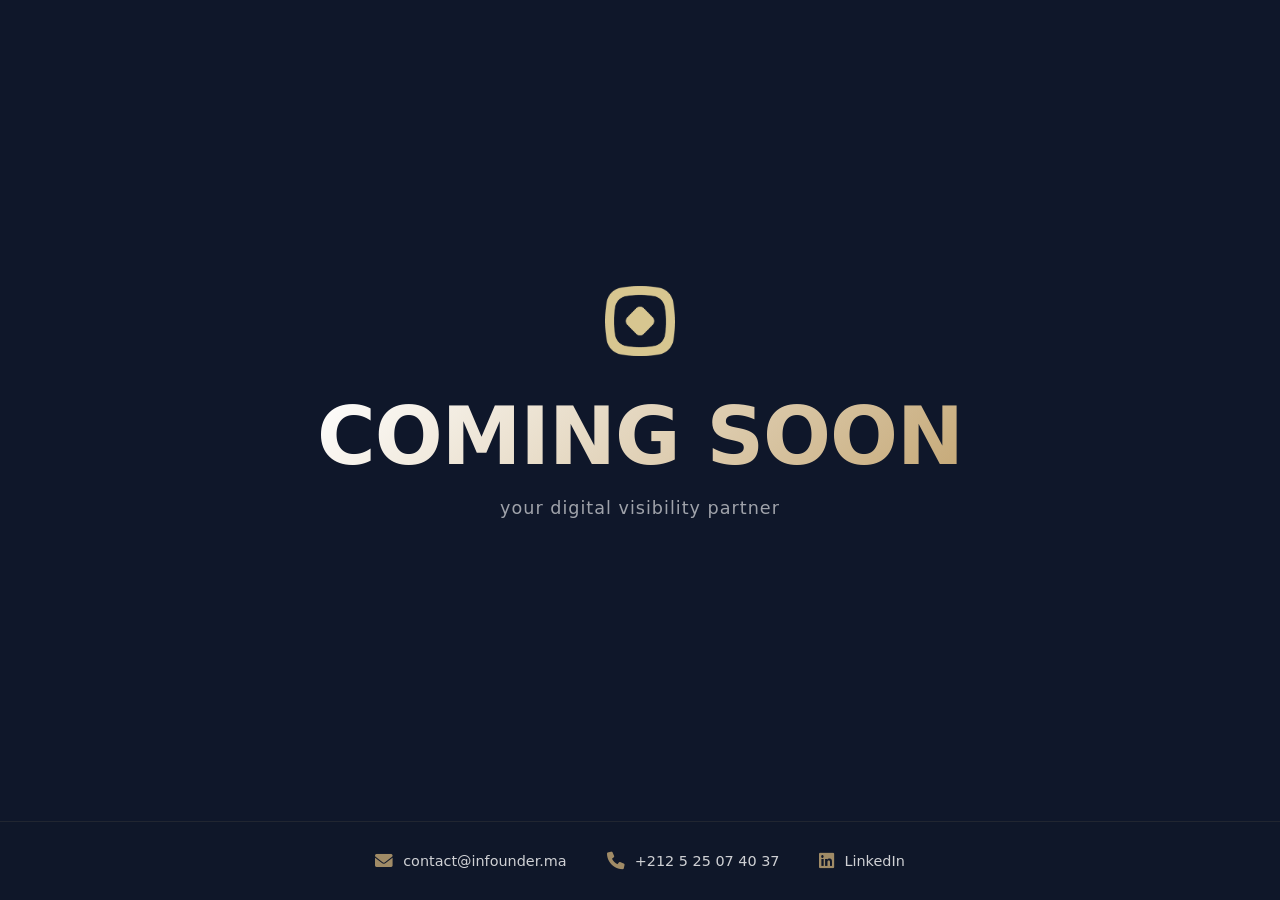
==== src/index.html @ bfbdb3cd "coming soon page is ready" ====
<!DOCTYPE html>
<html lang="en">
<head>
    <meta charset="UTF-8">
    <meta name="viewport" content="width=device-width, initial-scale=1.0">
    <title>INFOUNDER | Coming Soon</title>
    <link rel="stylesheet" href="https://cdnjs.cloudflare.com/ajax/libs/font-awesome/6.0.0/css/all.min.css">
    <style>
        body, html {
            margin: 0;
            padding: 0;
            height: 100%;
            background-color: #0f172a;
            color: #ffffff;
            font-family: 'Inter', -apple-system, system-ui, sans-serif;
            display: flex;
            flex-direction: column;
        }

        .main-content {
            flex: 1;
            display: flex;
            justify-content: center;
            align-items: center;
            text-align: center;
        }

        .container {
            padding: 20px;
        }

        .logo {
            width: 70px;
            margin-bottom: 30px;
        }

        h1 {
            font-size: clamp(3rem, 10vw, 5rem);
            margin: 0;
            font-weight: 800;
            letter-spacing: -1px;
            background: linear-gradient(135deg, #ffffff 0%, #c5a876 100%);
            -webkit-background-clip: text;
            -webkit-text-fill-color: transparent;
        }

        p {
            margin-top: 15px;
            font-size: 1.1rem;
            letter-spacing: 1px;
            opacity: 0.6;
            font-weight: 300;
        }

        footer {
            padding: 30px 20px;
            display: flex;
            justify-content: center;
            align-items: center;
            gap: 40px; /* Space between items */
            border-top: 1px solid rgba(197, 168, 118, 0.1);
            background: rgba(15, 23, 42, 0.8);
        }

        .contact-link {
            color: #ffffff;
            text-decoration: none;
            font-size: 0.9rem;
            display: flex;
            align-items: center;
            gap: 10px;
            transition: color 0.3s ease;
            opacity: 0.8;
        }

        .contact-link i {
            color: #c5a876;
            font-size: 1.1rem;
        }

        .contact-link:hover {
            color: #c5a876;
            opacity: 1;
        }

        @media (max-width: 768px) {
            footer {
                flex-direction: column;
                gap: 15px;
                padding: 20px;
            }
        }
    </style>
</head>
<body>

    <div class="main-content">
        <div class="container">
            <img src="./../public/logo.png" alt="Infounder Logo" class="logo">
            <h1>COMING SOON</h1>
            <p>your digital visibility partner</p>
        </div>
    </div>

    <footer>
        <a href="mailto:contact@infounder.ma" class="contact-link">
            <i class="fas fa-envelope"></i>
            contact@infounder.ma
        </a>
        
        <a href="tel:+212525074037" class="contact-link">
            <i class="fas fa-phone"></i>
            +212 5 25 07 40 37
        </a>

        <a href="https://linkedin.com/company/infounder" target="_blank" class="contact-link">
            <i class="fab fa-linkedin"></i>
            LinkedIn
        </a>
    </footer>

</body>

</html>
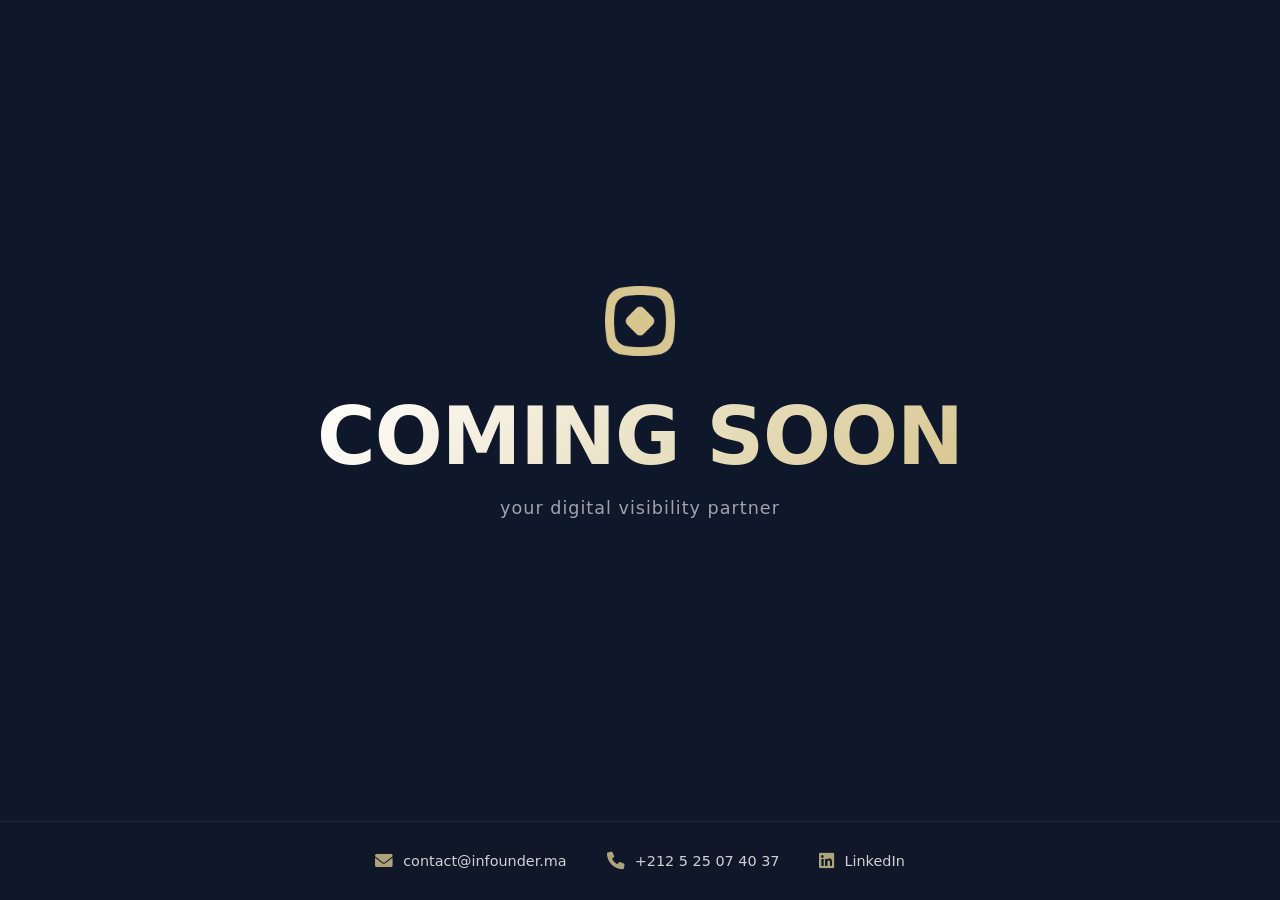
==== commit 0f2bf1cf: "changed color mismatch" ====
--- a/src/index.html
+++ b/src/index.html
@@ -39,7 +39,7 @@
             margin: 0;
             font-weight: 800;
             letter-spacing: -1px;
-            background: linear-gradient(135deg, #ffffff 0%, #c5a876 100%);
+            background: linear-gradient(135deg, #ffffff 0%, #d7c690 100%);
             -webkit-background-clip: text;
             -webkit-text-fill-color: transparent;
         }
@@ -57,7 +57,7 @@
             display: flex;
             justify-content: center;
             align-items: center;
-            gap: 40px; /* Space between items */
+            gap: 40px;
             border-top: 1px solid rgba(197, 168, 118, 0.1);
             background: rgba(15, 23, 42, 0.8);
         }
@@ -74,12 +74,12 @@
         }
 
         .contact-link i {
-            color: #c5a876;
+            color: #d7c690;
             font-size: 1.1rem;
         }
 
         .contact-link:hover {
-            color: #c5a876;
+            color: #d7c690;
             opacity: 1;
         }
 
@@ -108,10 +108,10 @@
             contact@infounder.ma
         </a>
         
-        <a href="tel:+212525074037" class="contact-link">
+        <div  class="contact-link">
             <i class="fas fa-phone"></i>
             +212 5 25 07 40 37
-        </a>
+        </div>
 
         <a href="https://linkedin.com/company/infounder" target="_blank" class="contact-link">
             <i class="fab fa-linkedin"></i>
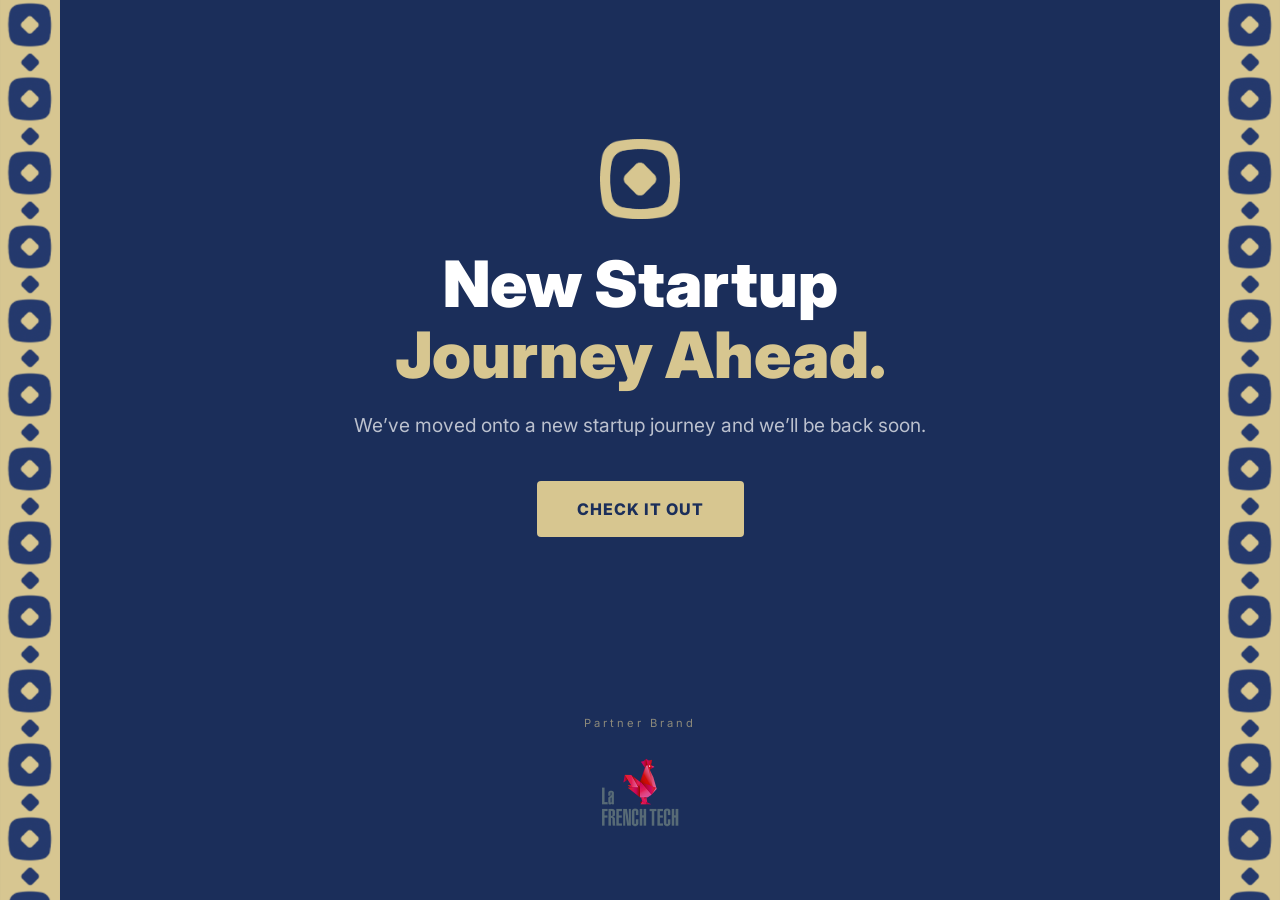
==== commit f8397e99: "re-designed the page" ====
--- a/src/index.html
+++ b/src/index.html
@@ -3,122 +3,152 @@
 <head>
     <meta charset="UTF-8">
     <meta name="viewport" content="width=device-width, initial-scale=1.0">
-    <title>INFOUNDER | Coming Soon</title>
+    <title>INFOUNDER</title>
+    <link rel="preconnect" href="https://fonts.googleapis.com">
+    <link href="https://fonts.googleapis.com/css2?family=Inter:wght@400;700;900&display=swap" rel="stylesheet">
     <link rel="stylesheet" href="https://cdnjs.cloudflare.com/ajax/libs/font-awesome/6.0.0/css/all.min.css">
     <style>
-        body, html {
-            margin: 0;
-            padding: 0;
-            height: 100%;
-            background-color: #0f172a;
-            color: #ffffff;
-            font-family: 'Inter', -apple-system, system-ui, sans-serif;
+        :root {
+            --brand-navy: #1b2e5a; 
+            --brand-gold: #d7c690; 
+            --white: #ffffff;
+        }
+
+        * { margin: 0; padding: 0; box-sizing: border-box; }
+
+        body {
+            background-color: var(--brand-navy);
+            color: var(--white);
+            font-family: 'Inter', sans-serif;
+            height: 100vh;
             display: flex;
             flex-direction: column;
+            overflow: hidden;
+            position: relative;
         }
 
-        .main-content {
+        .side-strip {
+            position: absolute;
+            top: 0;
+            bottom: 0;
+            width: 60px; 
+            z-index: 1;
+            background-image: url('../public/part.png'); 
+            background-repeat: repeat-y;
+            background-size: contain;
+            animation: slidePattern 20s linear infinite;
+        }
+
+        .strip-left { left: 0; }
+        .strip-right { 
+            right: 0; 
+            animation-direction: reverse; 
+        }
+
+        @keyframes slidePattern {
+            from { background-position: 0 0; }
+            to { background-position: 0 500px; }
+        }
+
+        .content-container {
+            position: relative;
+            z-index: 10;
+            height: 100%;
+            display: flex;
+            flex-direction: column;
+            padding: 0 100px; 
+        }
+
+        main {
             flex: 1;
             display: flex;
+            flex-direction: column;
             justify-content: center;
             align-items: center;
             text-align: center;
         }
 
-        .container {
-            padding: 20px;
-        }
-
-        .logo {
-            width: 70px;
+        .logo-main { 
+            width: 80px;
+            height: auto; 
             margin-bottom: 30px;
         }
 
-        h1 {
-            font-size: clamp(3rem, 10vw, 5rem);
-            margin: 0;
-            font-weight: 800;
-            letter-spacing: -1px;
-            background: linear-gradient(135deg, #ffffff 0%, #d7c690 100%);
-            -webkit-background-clip: text;
-            -webkit-text-fill-color: transparent;
+        .hero-headline {
+            font-size: clamp(2rem, 6vw, 4rem);
+            font-weight: 900;
+            line-height: 1.1;
+            margin-bottom: 20px;
         }
 
-        p {
-            margin-top: 15px;
-            font-size: 1.1rem;
+        .hero-headline span { color: var(--brand-gold); }
+
+        .sub-statement {
+            font-size: 1.2rem;
+            color: rgba(255, 255, 255, 0.7);
+            max-width: 600px;
+            margin-bottom: 40px;
+            line-height: 1.6;
+        }
+
+        .btn-cta {
+            background-color: var(--brand-gold);
+            color: var(--brand-navy);
+            padding: 18px 40px;
+            border-radius: 4px;
+            font-weight: 800;
+            text-decoration: none;
+            text-transform: uppercase;
             letter-spacing: 1px;
-            opacity: 0.6;
-            font-weight: 300;
+            transition: 0.3s;
+        }
+
+        .btn-cta:hover {
+            background-color: var(--white);
+            transform: translateY(-2px);
         }
 
         footer {
-            padding: 30px 20px;
+            padding: 40px 0;
             display: flex;
-            justify-content: center;
+            flex-direction: column;
             align-items: center;
-            gap: 40px;
-            border-top: 1px solid rgba(197, 168, 118, 0.1);
-            background: rgba(15, 23, 42, 0.8);
+            gap: 10px;
         }
 
-        .contact-link {
-            color: #ffffff;
-            text-decoration: none;
-            font-size: 0.9rem;
-            display: flex;
-            align-items: center;
-            gap: 10px;
-            transition: color 0.3s ease;
-            opacity: 0.8;
-        }
-
-        .contact-link i {
-            color: #d7c690;
-            font-size: 1.1rem;
-        }
-
-        .contact-link:hover {
-            color: #d7c690;
-            opacity: 1;
-        }
+        .label { font-size: 0.7rem; letter-spacing: 3px; color: var(--brand-gold); opacity: 0.6; }
+        .partner-img { height: 120px; width: auto; }
 
         @media (max-width: 768px) {
-            footer {
-                flex-direction: column;
-                gap: 15px;
-                padding: 20px;
-            }
+            .side-strip { width: 40px; }
+            .content-container { padding: 0 50px; }
+            .logo-main { width: 60px; margin-bottom: 20px; }
         }
     </style>
 </head>
 <body>
 
-    <div class="main-content">
-        <div class="container">
-            <img src="./../public/logo.png" alt="Infounder Logo" class="logo">
-            <h1>COMING SOON</h1>
-            <p>your digital visibility partner</p>
-        </div>
+    <div class="side-strip strip-left"></div>
+    <div class="side-strip strip-right"></div>
+
+    <div class="content-container">
+        <main>
+            <img src="./../public/logo.png" alt="Infounder Logo" class="logo-main">
+            
+            <h1 class="hero-headline">New Startup <br><span>Journey Ahead.</span></h1>
+            
+            <p class="sub-statement">
+                We’ve moved onto a new startup journey and we’ll be back soon.
+            </p>
+            
+            <a href="mailto:contact@infounder.ma" class="btn-cta">Check it Out</a>
+        </main>
+
+        <footer>
+            <p class="label">Partner Brand</p>
+            <img src="./../public/frensh-tech.png" alt="French Tech" class="partner-img">
+        </footer>
     </div>
 
-    <footer>
-        <a href="mailto:contact@infounder.ma" class="contact-link">
-            <i class="fas fa-envelope"></i>
-            contact@infounder.ma
-        </a>
-        
-        <div  class="contact-link">
-            <i class="fas fa-phone"></i>
-            +212 5 25 07 40 37
-        </div>
-
-        <a href="https://linkedin.com/company/infounder" target="_blank" class="contact-link">
-            <i class="fab fa-linkedin"></i>
-            LinkedIn
-        </a>
-    </footer>
-
 </body>
-
 </html>
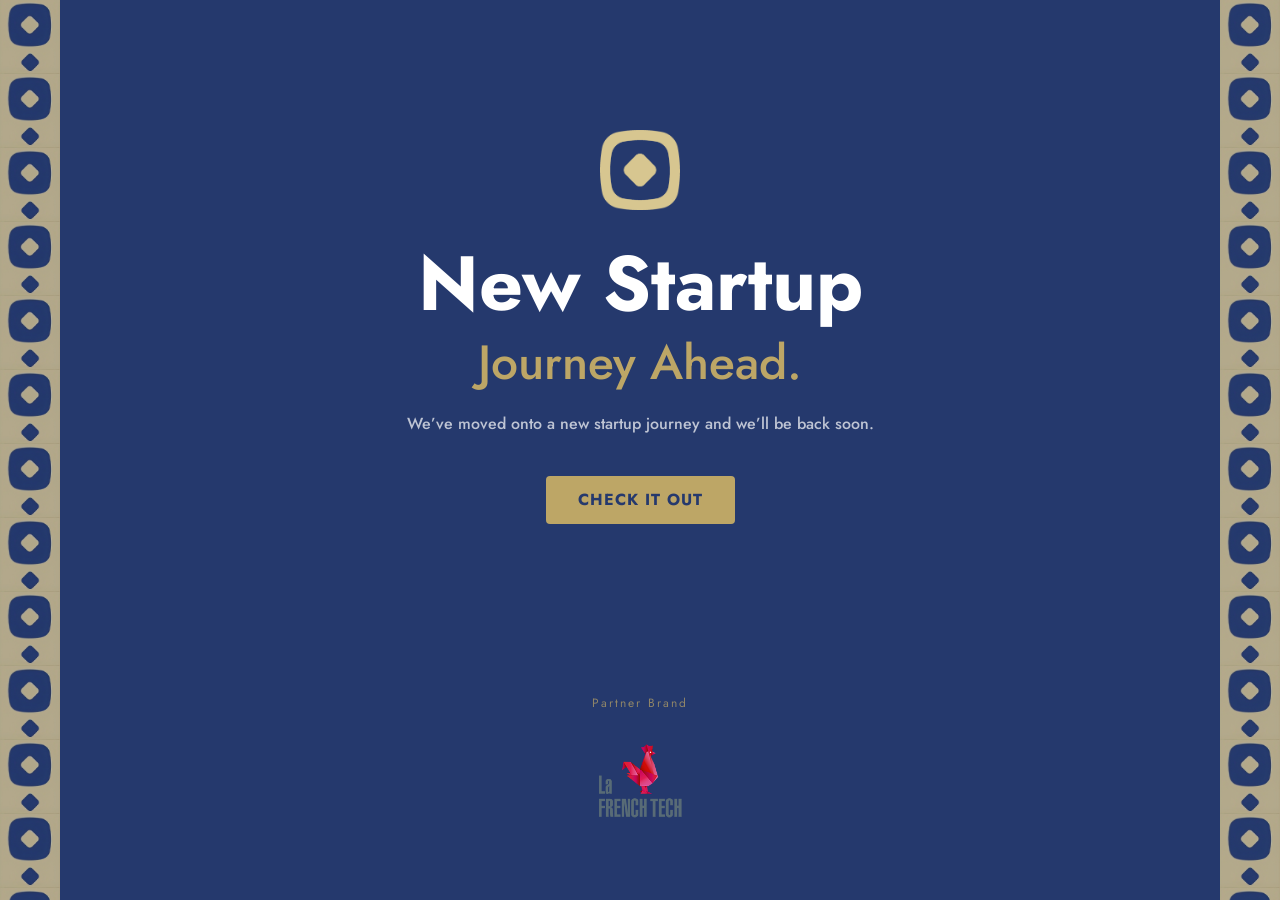
==== commit 0385fc25: "updated the typography of the page element" ====
--- a/src/index.html
+++ b/src/index.html
@@ -5,126 +5,9 @@
     <meta name="viewport" content="width=device-width, initial-scale=1.0">
     <title>INFOUNDER</title>
     <link rel="preconnect" href="https://fonts.googleapis.com">
-    <link href="https://fonts.googleapis.com/css2?family=Inter:wght@400;700;900&display=swap" rel="stylesheet">
-    <link rel="stylesheet" href="https://cdnjs.cloudflare.com/ajax/libs/font-awesome/6.0.0/css/all.min.css">
-    <style>
-        :root {
-            --brand-navy: #1b2e5a; 
-            --brand-gold: #d7c690; 
-            --white: #ffffff;
-        }
-
-        * { margin: 0; padding: 0; box-sizing: border-box; }
-
-        body {
-            background-color: var(--brand-navy);
-            color: var(--white);
-            font-family: 'Inter', sans-serif;
-            height: 100vh;
-            display: flex;
-            flex-direction: column;
-            overflow: hidden;
-            position: relative;
-        }
-
-        .side-strip {
-            position: absolute;
-            top: 0;
-            bottom: 0;
-            width: 60px; 
-            z-index: 1;
-            background-image: url('../public/part.png'); 
-            background-repeat: repeat-y;
-            background-size: contain;
-            animation: slidePattern 20s linear infinite;
-        }
-
-        .strip-left { left: 0; }
-        .strip-right { 
-            right: 0; 
-            animation-direction: reverse; 
-        }
-
-        @keyframes slidePattern {
-            from { background-position: 0 0; }
-            to { background-position: 0 500px; }
-        }
-
-        .content-container {
-            position: relative;
-            z-index: 10;
-            height: 100%;
-            display: flex;
-            flex-direction: column;
-            padding: 0 100px; 
-        }
-
-        main {
-            flex: 1;
-            display: flex;
-            flex-direction: column;
-            justify-content: center;
-            align-items: center;
-            text-align: center;
-        }
-
-        .logo-main { 
-            width: 80px;
-            height: auto; 
-            margin-bottom: 30px;
-        }
-
-        .hero-headline {
-            font-size: clamp(2rem, 6vw, 4rem);
-            font-weight: 900;
-            line-height: 1.1;
-            margin-bottom: 20px;
-        }
-
-        .hero-headline span { color: var(--brand-gold); }
-
-        .sub-statement {
-            font-size: 1.2rem;
-            color: rgba(255, 255, 255, 0.7);
-            max-width: 600px;
-            margin-bottom: 40px;
-            line-height: 1.6;
-        }
-
-        .btn-cta {
-            background-color: var(--brand-gold);
-            color: var(--brand-navy);
-            padding: 18px 40px;
-            border-radius: 4px;
-            font-weight: 800;
-            text-decoration: none;
-            text-transform: uppercase;
-            letter-spacing: 1px;
-            transition: 0.3s;
-        }
-
-        .btn-cta:hover {
-            background-color: var(--white);
-            transform: translateY(-2px);
-        }
-
-        footer {
-            padding: 40px 0;
-            display: flex;
-            flex-direction: column;
-            align-items: center;
-            gap: 10px;
-        }
-
-        .label { font-size: 0.7rem; letter-spacing: 3px; color: var(--brand-gold); opacity: 0.6; }
-        .partner-img { height: 120px; width: auto; }
-
-        @media (max-width: 768px) {
-            .side-strip { width: 40px; }
-            .content-container { padding: 0 50px; }
-            .logo-main { width: 60px; margin-bottom: 20px; }
-        }
-    </style>
+    <link rel="preconnect" href="https://fonts.gstatic.com" crossorigin>
+    <link href="https://fonts.googleapis.com/css2?family=Jost:wght@400;500;700&display=swap" rel="stylesheet">
+    <link rel="stylesheet" href="style.css">
 </head>
 <body>
 
@@ -146,7 +29,9 @@
 
         <footer>
             <p class="label">Partner Brand</p>
-            <img src="./../public/frensh-tech.png" alt="French Tech" class="partner-img">
+            <a href="https://lafrenchtech.ma/" target="_blank" class="partner-link">
+                <img src="./../public/frensh-tech.png" alt="French Tech" class="partner-img">
+            </a>
         </footer>
     </div>
 
--- a/src/style.css
+++ b/src/style.css
@@ -0,0 +1,145 @@
+:root {
+    --brand-navy: #25396d; 
+    --brand-gold: #bda666; 
+    --white: #ffffff;
+    --h1-size: 24px;
+    --h1-lh: 36px;
+    --h2-size: 20px;
+    --h2-lh: 28px;
+    --body-reg-size: 16px;
+    --body-reg-lh: 24px;
+    --button-size: 16px;
+    --button-lh: 24px;
+}
+
+* { margin: 0; padding: 0; box-sizing: border-box; }
+
+body {
+    background-color: var(--brand-navy);
+    color: var(--white);
+    font-family: 'Jost', sans-serif;
+    height: 100vh;
+    display: flex;
+    flex-direction: column;
+    overflow: hidden;
+    position: relative;
+}
+
+.side-strip {
+    position: absolute;
+    top: 0;
+    bottom: 0;
+    width: 60px; 
+    z-index: 1;
+    background-image: url('../public/part.png'); 
+    background-repeat: repeat-y;
+    background-size: contain;
+    animation: slidePattern 20s linear infinite;
+    opacity: 0.8;
+}
+
+.strip-left { left: 0; }
+.strip-right { 
+    right: 0; 
+    animation-direction: reverse; 
+}
+
+@keyframes slidePattern {
+    from { background-position: 0 0; }
+    to { background-position: 0 500px; }
+}
+
+.content-container {
+    position: relative;
+    z-index: 10;
+    height: 100%;
+    display: flex;
+    flex-direction: column;
+    padding: 0 100px; 
+}
+
+main {
+    flex: 1;
+    display: flex;
+    flex-direction: column;
+    justify-content: center;
+    align-items: center;
+    text-align: center;
+}
+
+.logo-main { 
+    width: 80px;
+    height: auto; 
+    margin-bottom: 32px;
+}
+
+.hero-headline {
+    font-size: clamp(2.3rem, 6vw, 5rem);
+    line-height: 1.1;
+    font-weight: 700;
+    margin-bottom: 20px;
+    text-transform: none;
+}
+
+.hero-headline span { 
+    color: var(--brand-gold);
+    font-size: clamp(2rem, 4vw, 3rem); 
+    line-height: 1.2;
+    font-weight: 500;
+    display: block;
+    margin-top: 8px;
+}
+
+.sub-statement {
+    font-size: var(--body-reg-size);
+    line-height: var(--body-reg-lh);
+    font-weight: 500;
+    color: rgba(255, 255, 255, 0.7);
+    max-width: 550px;
+    margin-bottom: 40px;
+}
+
+.btn-cta {
+    background-color: var(--brand-gold);
+    color: var(--brand-navy);
+    padding: 12px 32px;
+    font-size: var(--button-size);
+    line-height: var(--button-lh);
+    font-weight: 700;
+    border-radius: 4px;
+    text-decoration: none;
+    text-transform: uppercase;
+    letter-spacing: 1px;
+    transition: 0.3s;
+}
+
+.btn-cta:hover {
+    background-color: var(--white);
+    transform: translateY(-2px);
+}
+
+footer {
+    padding: 40px 0;
+    display: flex;
+    flex-direction: column;
+    align-items: center;
+    gap: 12px;
+}
+
+.label { 
+    font-size: 12px;
+    letter-spacing: 2px; 
+    color: var(--brand-gold); 
+    opacity: 0.7; 
+}
+
+.partner-img { 
+    height: 130px; 
+    width: auto; 
+}
+
+@media (max-width: 768px) {
+    .side-strip { width: 40px; }
+    .content-container { padding: 0 40px; }
+    .logo-main { width: 60px; }
+}
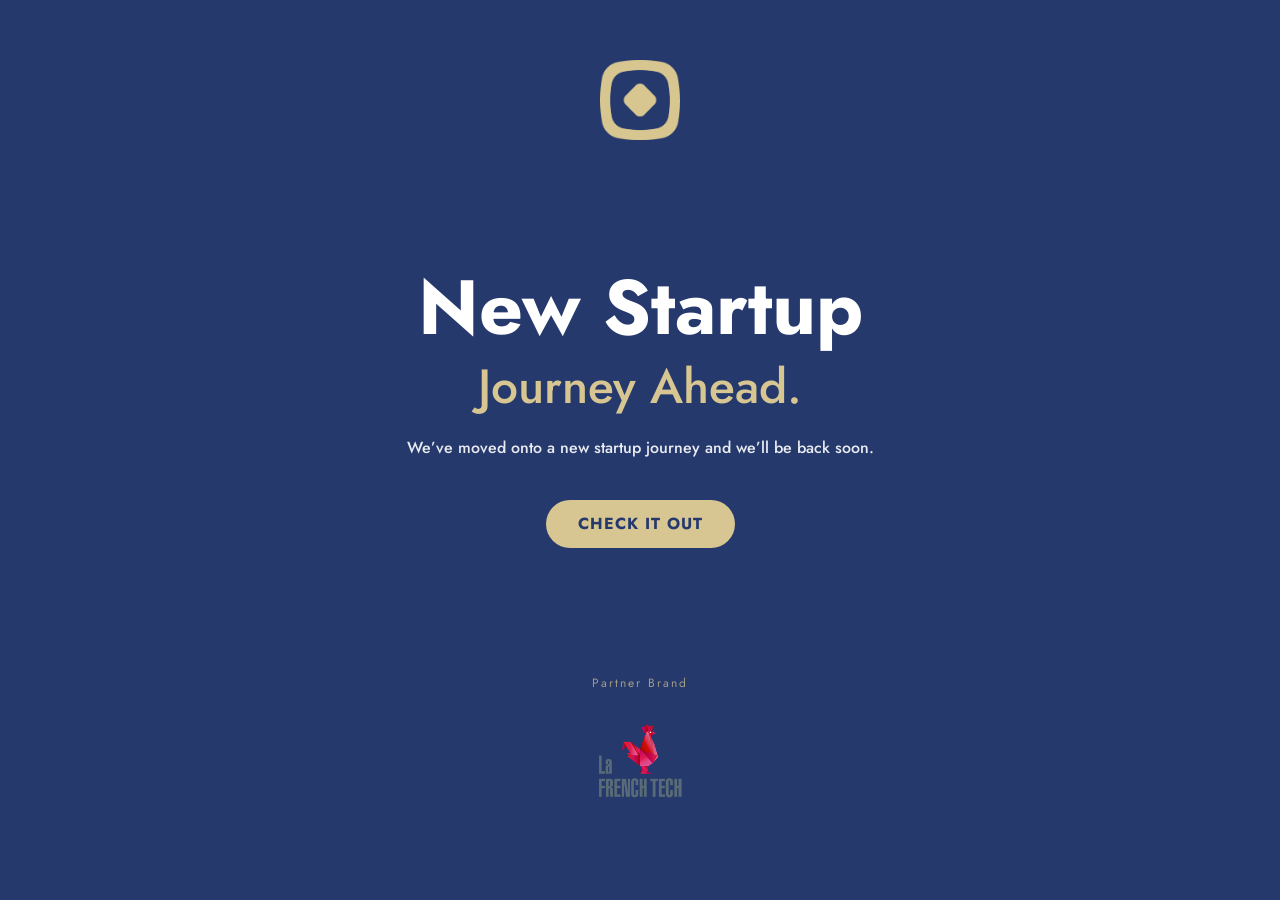
==== commit b01e318b: "changed the png to svg and edited the button style" ====
--- a/src/index.html
+++ b/src/index.html
@@ -15,17 +15,16 @@
     <div class="side-strip strip-right"></div>
 
     <div class="content-container">
-        <main>
-            <img src="./../public/logo.png" alt="Infounder Logo" class="logo-main">
-            
+      <main>
+        <img src="./../public/logo.png" alt="Infounder Logo" class="logo-main">
+        
+        <div class="hero-content">
             <h1 class="hero-headline">New Startup <br><span>Journey Ahead.</span></h1>
-            
             <p class="sub-statement">
                 We’ve moved onto a new startup journey and we’ll be back soon.
             </p>
-            
             <a href="mailto:contact@infounder.ma" class="btn-cta">Check it Out</a>
-        </main>
+        </div>
 
         <footer>
             <p class="label">Partner Brand</p>
@@ -33,6 +32,7 @@
                 <img src="./../public/frensh-tech.png" alt="French Tech" class="partner-img">
             </a>
         </footer>
+      </main>
     </div>
 
 </body>
--- a/src/style.css
+++ b/src/style.css
@@ -1,6 +1,6 @@
 :root {
     --brand-navy: #25396d; 
-    --brand-gold: #bda666; 
+    --brand-gold: #d7c691; 
     --white: #ffffff;
     --h1-size: 24px;
     --h1-lh: 36px;
@@ -18,10 +18,11 @@
     background-color: var(--brand-navy);
     color: var(--white);
     font-family: 'Jost', sans-serif;
-    height: 100vh;
+    min-height: 100vh;
     display: flex;
     flex-direction: column;
-    overflow: hidden;
+    overflow-x: hidden;
+    overflow-y: auto;
     position: relative;
 }
 
@@ -31,11 +32,10 @@
     bottom: 0;
     width: 60px; 
     z-index: 1;
-    background-image: url('../public/part.png'); 
+    background-image: url('../public/part.svg'); 
     background-repeat: repeat-y;
     background-size: contain;
     animation: slidePattern 20s linear infinite;
-    opacity: 0.8;
 }
 
 .strip-left { left: 0; }
@@ -52,25 +52,25 @@
 .content-container {
     position: relative;
     z-index: 10;
-    height: 100%;
+    height: 100vh;
     display: flex;
     flex-direction: column;
-    padding: 0 100px; 
+    padding: 0 100px;
 }
 
 main {
     flex: 1;
     display: flex;
     flex-direction: column;
-    justify-content: center;
+    justify-content: space-between; 
     align-items: center;
-    text-align: center;
+    padding: 60px 0;
 }
 
 .logo-main { 
     width: 80px;
     height: auto; 
-    margin-bottom: 32px;
+    margin: 0;
 }
 
 .hero-headline {
@@ -88,15 +88,25 @@
     font-weight: 500;
     display: block;
     margin-top: 8px;
+    text-align: center;
+}
+
+.hero-content {
+    display: flex;
+    flex-direction: column;
+    align-items: center;
 }
 
 .sub-statement {
     font-size: var(--body-reg-size);
     line-height: var(--body-reg-lh);
     font-weight: 500;
-    color: rgba(255, 255, 255, 0.7);
+    color: rgba(255, 255, 255, 0.9);
     max-width: 550px;
+    margin-left: auto;
+    margin-right: auto;
     margin-bottom: 40px;
+    text-align: center;
 }
 
 .btn-cta {
@@ -106,20 +116,33 @@
     font-size: var(--button-size);
     line-height: var(--button-lh);
     font-weight: 700;
-    border-radius: 4px;
+    
+    /* THE FIX: Large radius creates the pill shape */
+    border-radius: 80px; 
+    
+    /* Ensure the button stays centered and behaves as a block */
+    display: inline-block; 
+    
     text-decoration: none;
     text-transform: uppercase;
     letter-spacing: 1px;
-    transition: 0.3s;
+    transition: all 0.3s ease;
 }
 
 .btn-cta:hover {
     background-color: var(--white);
     transform: translateY(-2px);
+    /* Adding a subtle shadow makes the hover feel more interactive */
+    box-shadow: 0 4px 15px rgba(0, 0, 0, 0.1);
+}
+@keyframes buttonPulse {
+    0% { box-shadow: 0 0 0 0 rgba(215, 198, 145, 0.4); }
+    70% { box-shadow: 0 0 0 10px rgba(215, 198, 145, 0); }
+    100% { box-shadow: 0 0 0 0 rgba(215, 198, 145, 0); }
 }
 
 footer {
-    padding: 40px 0;
+    margin: 0;
     display: flex;
     flex-direction: column;
     align-items: center;
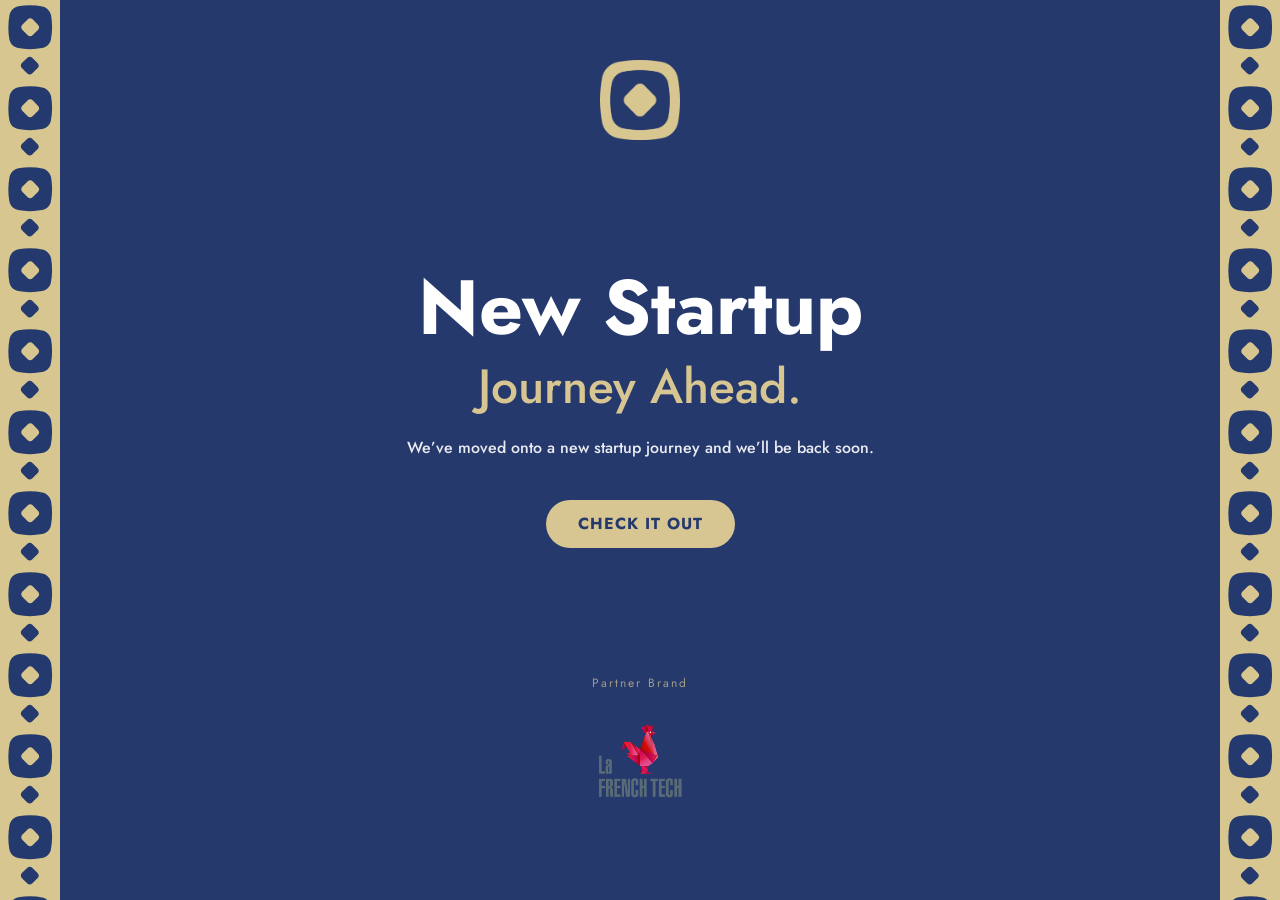
==== commit f806e8bc: "added favicon" ====
--- a/src/index.html
+++ b/src/index.html
@@ -4,6 +4,7 @@
     <meta charset="UTF-8">
     <meta name="viewport" content="width=device-width, initial-scale=1.0">
     <title>INFOUNDER</title>
+    <link rel="icon" type="image/png" href="./../public/logo.png">
     <link rel="preconnect" href="https://fonts.googleapis.com">
     <link rel="preconnect" href="https://fonts.gstatic.com" crossorigin>
     <link href="https://fonts.googleapis.com/css2?family=Jost:wght@400;500;700&display=swap" rel="stylesheet">
--- a/src/style.css
+++ b/src/style.css
@@ -116,13 +116,8 @@
     font-size: var(--button-size);
     line-height: var(--button-lh);
     font-weight: 700;
-    
-    /* THE FIX: Large radius creates the pill shape */
     border-radius: 80px; 
-    
-    /* Ensure the button stays centered and behaves as a block */
     display: inline-block; 
-    
     text-decoration: none;
     text-transform: uppercase;
     letter-spacing: 1px;
@@ -132,7 +127,6 @@
 .btn-cta:hover {
     background-color: var(--white);
     transform: translateY(-2px);
-    /* Adding a subtle shadow makes the hover feel more interactive */
     box-shadow: 0 4px 15px rgba(0, 0, 0, 0.1);
 }
 @keyframes buttonPulse {
